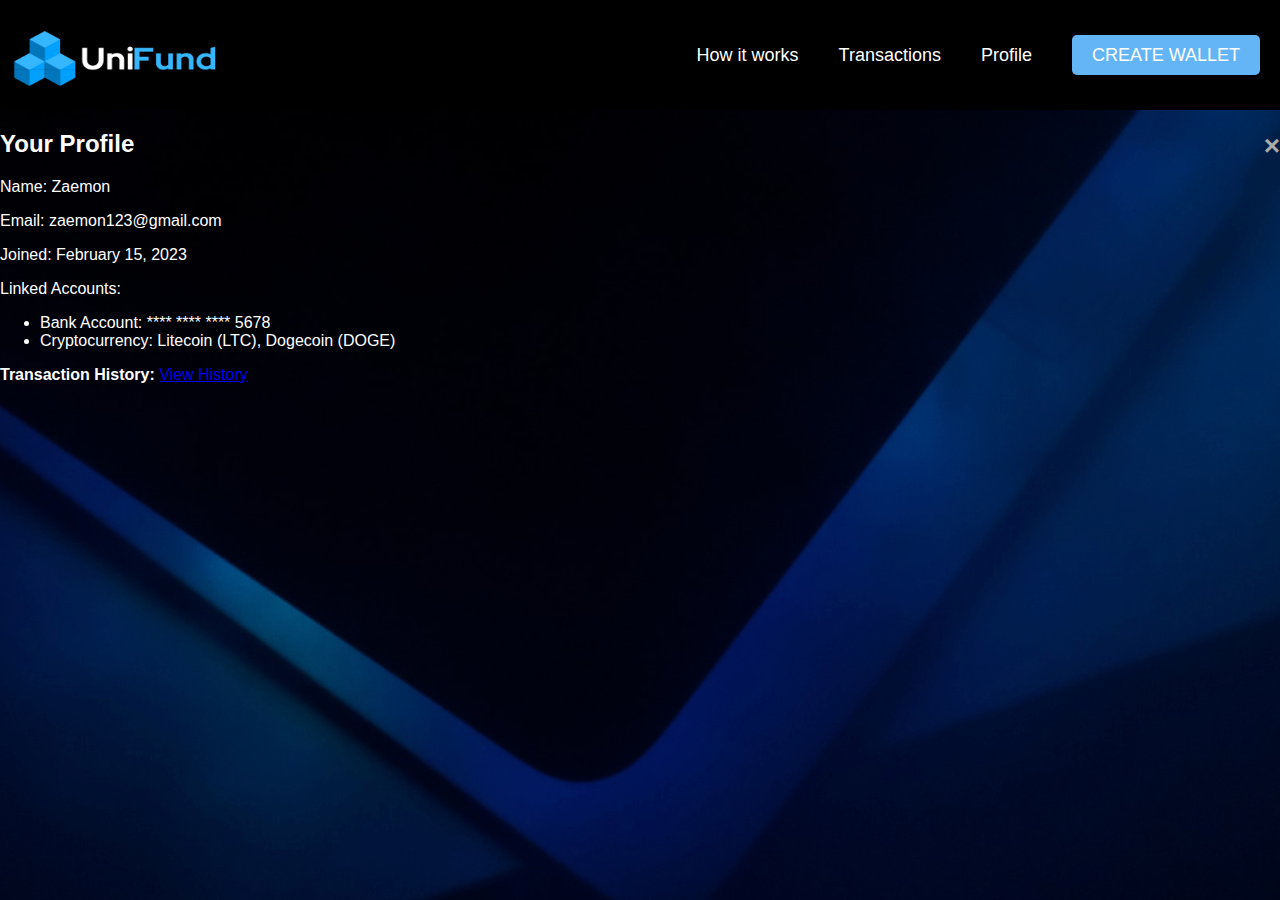
==== profile.html @ 1999b47d "Add files via upload" ====
<!DOCTYPE html>
<html lang="en">
<head>
    <meta charset="UTF-8">
    <meta name="viewport" content="width=device-width, initial-scale=1.0">
    <title>Unifund</title>
    <link rel="stylesheet" href="styles.css">
</head>
<body>

    <nav class="navbar">
        <div class="logo">
            <img src="unifund_ss.png" alt="UniFund Logo" class="logo-img">
        </div>
        <ul class="nav-links">
            <li><a href="#">How it works</a></li>
            <li><a href="#">Transactions</a></li>
            <li><a href="#" id="profileBtn">Profile</a></li> 
            <li><a href="walletpassword.html" class="create-wallet-btn">Create Wallet</a></li>
        </ul>
    </nav>

    <!-- Profile Modal -->
    <div id="profileModal" class="pmodal">
        <div class="pmodal-content">
            <span class="close-btn" id="closeProfileModal">&times;</span>
            <h2>Your Profile</h2>
            <div class="profile-info">
                <p>Name: Zaemon</p>
                <p>Email: zaemon123@gmail.com</p>
                <p>Joined: February 15, 2023</p>
                <p>Linked Accounts:</p>
                <ul>
                    <li>Bank Account: **** **** **** 5678</li>
                    <li>Cryptocurrency: Litecoin (LTC), Dogecoin (DOGE)</li>
                </ul>
                <p><strong>Transaction History:</strong> <a href="#">View History</a></p>
            </div>
        </div>
    </div>
 


    <script src="profilesec.js"></script>
</body>
</html>
---- styles.css ----
/* General Styles */
body {
    margin: 0;
    font-family: 'Arial', sans-serif;
    color: #fff;
    background-image: url('bg.png'); /* Path to your background image */
    background-size: cover; /* Ensures the background covers the entire area */
    background-position: center; /* Centers the image */
    background-repeat: no-repeat; /* Prevents the image from repeating */
    background-attachment: fixed; /* Keeps the background fixed on scroll (optional) */
    
}

/* Navbar */
.navbar {
    display: flex;
    justify-content: space-between;
    align-items: center;

    background-color: #000;
}

.logo {
    display: flex;
    align-items: center;
}

.logo-img {
    width: 250px;
    height: 100px;
    margin-top: 10px;
}

.logo h1 {
    font-size: 24px;
    color: #64b5f6;
}

.nav-links {
    list-style: none;
    display: flex;
}

.nav-links li {
    margin: 0 20px;
}

.nav-links li a {
    color: #fff;
    text-decoration: none;
    font-size: 18px;
}

.create-wallet-btn {
    padding: 10px 20px;
    background-color: #64b5f6;
    color: #000;
    border-radius: 5px;
    text-transform: uppercase;
}

/* Hero Section */
.hero {
    height: 100vh;
    background: linear-gradient(rgba(0, 0, 0, 0.5), rgba(0, 0, 0, 0.5)), url('background.jpg') no-repeat center center/cover;
    display: flex;
    justify-content: center;
    align-items: center;
    text-align: center;
}

.hero-content {
    max-width: 800px;
    padding: 20px;
}

.text-box {
    background-color:rgba(95, 180, 249, 0.3); 
    padding: 40px;
}

.hero h1 {
    font-size: 60px;
    margin-bottom: 10px;
    color: #fff;
}

.hero p {
    font-size: 24px;
    color: #bdbdbd;
}

.security-info {
    margin: 20px 0;
    font-size: 18px;
    color: #e0e0e0;
}

.cta-btn {
    padding: 15px 40px;
    background-color: #64b5f6;
    color: #000;
    border: none;
    border-radius: 5px;
    font-size: 20px;
    cursor: pointer;
}

.cta-btn:hover {
    background-color: #42a5f5;
}

/*---*/
.modal {
    display: none; /* Hidden by default */
    position: fixed; /* Stay in place */
    z-index: 1000; /* Sit on top */
    left: 0;
    top: 0;
    width: 100%; /* Full width */
    height: 100%; /* Full height */
    overflow: auto; /* Enable scroll if needed */
    background-color: rgba(0, 0, 0, 0.7); /* Black w/ opacity */
}

.modal-content {
    background-color: #090909;
    margin: 15% auto; /* 15% from the top and centered */
    padding: 20px;
    border: 1px solid #888;
    width: 80%; /* Could be more or less, depending on screen size */
    border-radius: 8px;
}

.close-btn {
    color: #aaa;
    float: right;
    font-size: 28px;
    font-weight: bold;
}

.close-btn:hover,
.close-btn:focus {
    color: black;
    text-decoration: none;
    cursor: pointer;
}

.modal h2 {
    margin: 0 0 10px;
}

.modal ol {
    padding-left: 20px;
}

.modal button {
    margin-top: 20px;
}

/*---*/




/* General styles for the input box */
.wallet-id-input {
    width: 100%; /* Full width */
    padding: 10px; /* Padding inside the input */
    margin: 20px 0; /* Spacing above and below */
    border: 1px solid #ccc; /* Light gray border */
    border-radius: 5px; /* Rounded corners */
    font-size: 16px; /* Font size */
    background-color: rgba(255, 255, 255, 0.8); /* Slightly transparent background */
}

/* Button styles */
.wallet-id-input:focus {
    border-color: #64b5f6; /* Change border color on focus */
    outline: none; /* Remove outline */
}

.wallethero-content {
    max-width: 500px; /* Adjust to your design */
    margin: 0 auto; /* Center the content */
    text-align: center; /* Center text */
    font-family: 'Trebuchet MS', 'Lucida Sans Unicode', 'Lucida Grande', 'Lucida Sans', Arial, sans-serif;
}

.cta-btn {
    padding: 15px 30px; /* Button padding */
    background-color: #64b5f6; /* Button background color */
    color: #000; /* Button text color */
    border: none; /* No border */
    border-radius: 5px; /* Rounded corners */
    cursor: pointer; /* Pointer on hover */
    font-size: 18px; /* Font size */
    transition: background-color 0.3s; /* Smooth transition */
}

.cta-btn:hover {
    background-color: #42a5f5; /* Darker blue on hover */
}





/* Create Wallet Section */
.create-wallet {
    margin: 80px auto;
    max-width: 400px;
    background: rgba(255, 255, 255, 0.1);
    border-radius: 10px;
    padding: 30px;
    box-shadow: 0 2px 20px rgba(0, 0, 0, 0.5);
    text-align: center;
}

.create-wallet h2 {
    color: #64b5f6;
    margin-bottom: 15px;
    font-size: 24px;
}

.create-wallet h3 {
    color: #e0e0e0;
    margin-bottom: 20px;
}

.create-wallet input {
    padding: 12px;
    width: calc(100% - 24px);
    margin-bottom: 20px;
    border-radius: 5px;
    border: 1px solid #444;
    background-color: #1e2125; /* Input background */
    color: #ffffff;
    font-size: 16px;
    transition: border 0.3s;
}

.create-wallet input:focus {
    border: 1px solid #64b5f6; /* Focus border color */
    outline: none;
}

.create-wallet button {
    padding: 12px 20px;
    background-color: #64b5f6;
    color: #000;
    border: none;
    border-radius: 5px;
    font-size: 16px;
    cursor: pointer;
    transition: background 0.3s;
}

.create-wallet button:hover {
    background-color: #42a5f5; /* Hover color */
}

/* Wallet Created Section */
.wallet-created {
    margin: 80px auto;
    max-width: 400px;
    text-align: center;
    background: rgba(255, 255, 255, 0.1);
    border-radius: 10px;
    padding: 30px;
    box-shadow: 0 2px 20px rgba(0, 0, 0, 0.5);
}

.wallet-created h2 {
    color: #64b5f6;
    margin-bottom: 15px;
    font-size: 24px;
}

.wallet-created p {
    color: #e0e0e0;
    margin-bottom: 20px;
}

.wallet-created button {
    padding: 12px 20px;
    background-color: #64b5f6;
    color: #000;
    border: none;
    border-radius: 5px;
    font-size: 16px;
    cursor: pointer;
    transition: background 0.3s;
}

.wallet-created button:hover {
    background-color: #42a5f5; /* Hover color */
}
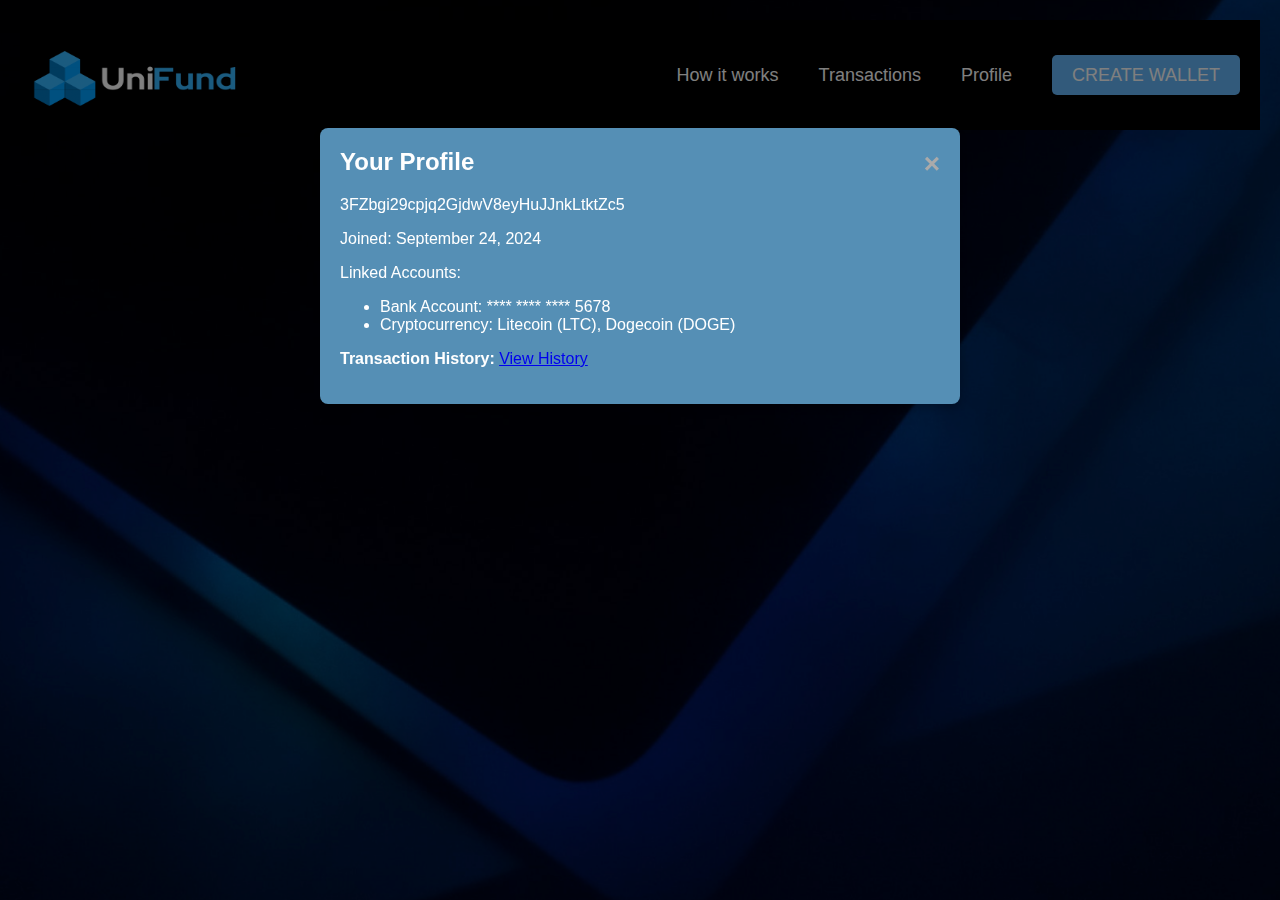
==== commit f9c98202: "Update profile.html" ====
--- a/profile.html
+++ b/profile.html
@@ -26,9 +26,9 @@
             <span class="close-btn" id="closeProfileModal">&times;</span>
             <h2>Your Profile</h2>
             <div class="profile-info">
-                <p>Name: Zaemon</p>
-                <p>Email: zaemon123@gmail.com</p>
-                <p>Joined: February 15, 2023</p>
+                
+                <p>3FZbgi29cpjq2GjdwV8eyHuJJnkLtktZc5</p>
+                <p>Joined: September 24, 2024</p>
                 <p>Linked Accounts:</p>
                 <ul>
                     <li>Bank Account: **** **** **** 5678</li>
--- a/styles.css
+++ b/styles.css
@@ -295,4 +295,81 @@
 
 .wallet-created button:hover {
     background-color: #42a5f5; /* Hover color */
-}+}
+
+
+
+
+
+
+
+/* Modal styling */
+.pmodal {
+    
+    position: fixed; /* Stay in place */
+    z-index: 1000; /* Sit on top */
+    left: 0;
+    top: 0;
+    width: 100%; /* Full width */
+    height: 100%; /* Full height */
+    overflow: auto; /* Enable scroll if needed */
+    background-color: rgba(0, 0, 0, 0.5); /* Black background with opacity */
+}
+
+.pmodal-content {
+    background-color: #558fb5; /* White background */
+    margin: 10% auto; /* Center the modal */
+    padding: 20px; /* Padding inside the modal */
+    border-radius: 8px; /* Rounded corners */
+    box-shadow: 0 4px 8px rgba(0, 0, 0, 0.2); /* Shadow for depth */
+    width: 80%; /* Modal width */
+    max-width: 600px; /* Max width for larger screens */
+}
+
+h2 {
+    margin-top: 0; /* Remove margin from the top of the heading */
+}
+
+
+/*how it works*/
+body {
+    font-family: Arial, sans-serif;
+    margin: 0;
+    padding: 20px;
+    background-color: #f9f9f9;
+}
+
+.how-it-works-container {
+    background-color: #64b5f6;
+    padding: 20px;
+    border-radius: 8px;
+    box-shadow: 0 4px 8px rgba(0, 0, 0, 0.2);
+    max-width: 600px;
+    margin: 50px auto;
+}
+
+h1 {
+    color: #000000;
+}
+
+.step {
+    margin: 20px 0;
+    padding: 10px;
+    border-left: 4px solid #007bff; /* Accent color */
+}
+
+button {
+    background-color: #007bff; /* Button color */
+    color: white;
+    border: none;
+    border-radius: 5px;
+    padding: 10px 15px;
+    cursor: pointer;
+    font-size: 16px;
+}
+
+button:hover {
+    background-color: #0056b3; /* Darker shade on hover */
+}
+
+
